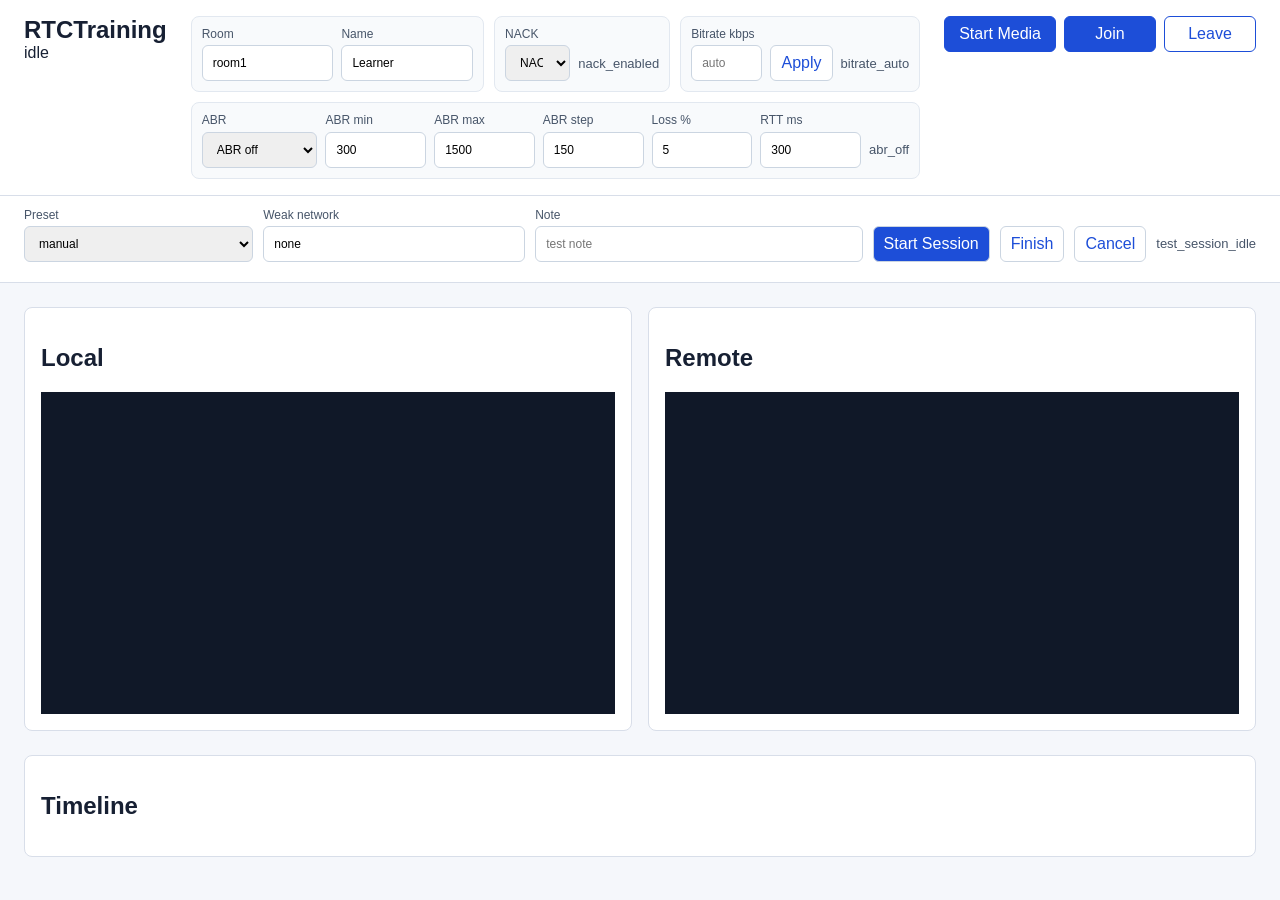
==== templates/webrtc/chat_real.html @ 7c40a48d "Run ABR decisions during stats upload" ====
<!doctype html>
<html lang="zh-CN">
  <head>
    <meta charset="utf-8">
    <meta name="viewport" content="width=device-width, initial-scale=1">
    <title>RTCTraining</title>
    <link rel="stylesheet" href="/static/webrtc/chat_real.css?v=20260507-control-groups-mobile-media">
  </head>
  <body>
    <main class="app-shell">
      <section class="topbar">
        <div>
          <h1>RTCTraining</h1>
          <p id="connectionState">idle</p>
        </div>
        <div class="room-controls">
          <div class="control-group identity-control-group">
            <label>
              <span>Room</span>
              <input id="roomIdInput" value="room1" aria-label="Room ID">
            </label>
            <label>
              <span>Name</span>
              <input id="displayNameInput" value="Learner" aria-label="Display name">
            </label>
          </div>
          <div class="control-group nack-control-group">
            <label>
              <span>NACK</span>
              <select id="nackModeSelect" aria-label="NACK mode">
                <option value="enabled" selected>NACK on</option>
                <option value="disabled">NACK off</option>
              </select>
            </label>
            <span id="nackModeState">nack_enabled</span>
          </div>
          <div class="control-group bitrate-control-group">
            <label>
              <span>Bitrate kbps</span>
              <input id="senderBitrateInput" type="number" min="0" step="1" inputmode="numeric" placeholder="auto" aria-label="Sender bitrate kbps">
            </label>
            <button id="applyBitrateButton" type="button">Apply</button>
            <span id="bitrateModeState">bitrate_auto</span>
          </div>
          <div class="control-group abr-control-group">
            <label>
              <span>ABR</span>
              <select id="abrModeSelect" aria-label="ABR mode">
                <option value="off" selected>ABR off</option>
                <option value="on">ABR on</option>
              </select>
            </label>
            <label>
              <span>ABR min</span>
              <input id="abrMinBitrateInput" type="number" min="1" step="1" value="300" aria-label="ABR min bitrate kbps">
            </label>
            <label>
              <span>ABR max</span>
              <input id="abrMaxBitrateInput" type="number" min="1" step="1" value="1500" aria-label="ABR max bitrate kbps">
            </label>
            <label>
              <span>ABR step</span>
              <input id="abrStepKbpsInput" type="number" min="1" step="1" value="150" aria-label="ABR step kbps">
            </label>
            <label>
              <span>Loss %</span>
              <input id="abrLossThresholdInput" type="number" min="0" step="0.1" value="5" aria-label="ABR loss threshold percent">
            </label>
            <label>
              <span>RTT ms</span>
              <input id="abrRttThresholdInput" type="number" min="1" step="1" value="300" aria-label="ABR RTT threshold ms">
            </label>
            <span id="abrModeState">abr_off</span>
          </div>
        </div>
        <div class="mobile-action-bar" aria-label="Room actions">
          <button id="startMediaButton" type="button">Start Media</button>
          <button id="joinRoomButton" type="button">Join</button>
          <button id="leaveRoomButton" type="button">Leave</button>
        </div>
      </section>
      <section class="test-session-panel" aria-label="Test session">
        <div class="test-session-controls">
          <label>
            <span>Preset</span>
            <select id="testPresetSelect" aria-label="Test preset">
              <option value="manual" selected>manual</option>
              <option value="nack_on">nack_on</option>
              <option value="nack_off">nack_off</option>
              <option value="low_bitrate">low_bitrate</option>
              <option value="abr_simple">abr_simple</option>
            </select>
          </label>
          <label>
            <span>Weak network</span>
            <input id="testWeakNetworkInput" value="none" aria-label="Weak network condition">
          </label>
          <label>
            <span>Note</span>
            <input id="testSessionNoteInput" placeholder="test note" aria-label="Test session note">
          </label>
          <button id="startTestSessionButton" type="button">Start Session</button>
          <button id="finishTestSessionButton" type="button">Finish</button>
          <button id="cancelTestSessionButton" type="button">Cancel</button>
          <span id="testSessionState">test_session_idle</span>
        </div>
        <div id="testSessionDownloads" class="test-session-downloads" aria-label="Test session downloads"></div>
      </section>
      <section class="video-grid">
        <article>
          <h2>Local</h2>
          <video id="localVideo" autoplay muted playsinline></video>
        </article>
        <article>
          <h2>Remote</h2>
          <div id="remoteVideos" class="remote-video-grid grid-0"></div>
        </article>
      </section>
      <section class="timeline-panel">
        <h2>Timeline</h2>
        <ol id="timeline"></ol>
      </section>
    </main>
    <script src="/static/webrtc/chat_real_shared.js?v=20260507-nack-mode-manual-bitrate-mobile-media"></script>
    <script src="/static/webrtc/chat_real_nack.js?v=20260507-nack-mode-manual-bitrate-mobile-media"></script>
    <script src="/static/webrtc/chat_real_bitrate.js?v=20260508-nack-mode-manual-bitrate-auto-abr-mobile-media"></script>
    <script src="/static/webrtc/chat_real_test_session.js?v=20260507-test-session"></script>
    <script src="/static/webrtc/chat_real_session.js?v=20260507-nack-mode-manual-bitrate-mobile-media"></script>
    <script src="/static/webrtc/chat_real_stats.js?v=20260508-nack-mode-manual-bitrate-auto-abr-mobile-media"></script>
    <script src="/static/webrtc/chat_real_bootstrap.js?v=20260507-nack-mode-manual-bitrate-mobile-media"></script>
    <script>
      window.__RTCTrainingTestHooks = window.__RTCTrainingTestHooks || {};
    </script>
  </body>
</html>
---- static/webrtc/chat_real.css ----
:root {
  color-scheme: light;
  font-family: Arial, Helvetica, sans-serif;
}

body {
  margin: 0;
  background: #f5f7fb;
  color: #172033;
}

.app-shell {
  min-height: 100vh;
}

.topbar {
  align-items: flex-start;
  background: #ffffff;
  border-bottom: 1px solid #d8dee9;
  display: grid;
  gap: 24px;
  grid-template-columns: auto minmax(0, 1fr) auto;
  justify-content: space-between;
  padding: 16px 24px;
}

.topbar h1,
.topbar p {
  margin: 0;
}

.room-controls {
  display: grid;
  gap: 10px;
  grid-template-columns: minmax(240px, 1.25fr) minmax(150px, 0.75fr) minmax(240px, 1fr);
  min-width: 0;
}

.control-group {
  align-items: end;
  background: #f8fafc;
  border: 1px solid #e2e8f0;
  border-radius: 8px;
  box-sizing: border-box;
  display: grid;
  gap: 8px;
  min-width: 0;
  padding: 10px;
}

.identity-control-group {
  grid-template-columns: minmax(0, 1fr) minmax(0, 1fr);
}

.nack-control-group {
  grid-template-columns: minmax(0, 1fr) auto;
}

.bitrate-control-group {
  grid-template-columns: minmax(0, 1fr) auto auto;
}

.abr-control-group {
  grid-column: 1 / -1;
  grid-template-columns: minmax(90px, 1.15fr) repeat(5, minmax(68px, 1fr)) auto;
}

.control-group label {
  color: #475569;
  display: grid;
  font-size: 12px;
  gap: 4px;
  min-width: 0;
}

.control-group label span {
  line-height: 1.2;
}

.room-controls input,
.room-controls select,
.room-controls button,
.mobile-action-bar button {
  font: inherit;
  min-height: 36px;
}

.room-controls input,
.room-controls select,
.room-controls button {
  border: 1px solid #cbd5e1;
  border-radius: 6px;
  box-sizing: border-box;
  max-width: none;
  min-width: 0;
  padding: 0 10px;
  width: 100%;
}

#applyBitrateButton {
  align-self: end;
  background: #ffffff;
  color: #1d4ed8;
  cursor: pointer;
}

#nackModeState,
#bitrateModeState,
#abrModeState {
  align-items: center;
  color: #475569;
  display: inline-flex;
  font-size: 13px;
  min-height: 36px;
  overflow-wrap: anywhere;
}

.mobile-action-bar {
  display: flex;
  gap: 8px;
}

.mobile-action-bar button {
  background: #1d4ed8;
  border: 1px solid #1d4ed8;
  border-radius: 6px;
  color: #ffffff;
  min-width: 92px;
  padding: 0 14px;
}

.mobile-action-bar button#leaveRoomButton {
  background: #ffffff;
  color: #1d4ed8;
}

.test-session-panel {
  background: #ffffff;
  border-bottom: 1px solid #d8dee9;
  padding: 12px 24px;
}

.test-session-controls {
  align-items: end;
  display: grid;
  gap: 10px;
  grid-template-columns: minmax(120px, 0.7fr) minmax(140px, 0.8fr) minmax(180px, 1fr) auto auto auto auto;
}

.test-session-controls label {
  color: #475569;
  display: grid;
  font-size: 12px;
  gap: 4px;
  min-width: 0;
}

.test-session-controls input,
.test-session-controls select,
.test-session-controls button {
  border: 1px solid #cbd5e1;
  border-radius: 6px;
  box-sizing: border-box;
  font: inherit;
  min-height: 36px;
  min-width: 0;
  padding: 0 10px;
  width: 100%;
}

.test-session-controls button {
  background: #ffffff;
  color: #1d4ed8;
  cursor: pointer;
}

#startTestSessionButton {
  background: #1d4ed8;
  color: #ffffff;
}

#testSessionState {
  align-items: center;
  color: #475569;
  display: inline-flex;
  font-size: 13px;
  min-height: 36px;
  overflow-wrap: anywhere;
}

.test-session-downloads {
  display: flex;
  flex-wrap: wrap;
  gap: 8px;
  margin-top: 8px;
}

.test-session-downloads a {
  border: 1px solid #cbd5e1;
  border-radius: 6px;
  color: #1d4ed8;
  font-size: 13px;
  padding: 6px 10px;
  text-decoration: none;
}

.video-grid {
  display: grid;
  gap: 16px;
  grid-template-columns: 1fr 1fr;
  padding: 24px;
}

.video-grid article,
.timeline-panel {
  background: #ffffff;
  border: 1px solid #d8dee9;
  border-radius: 8px;
  padding: 16px;
}

video {
  aspect-ratio: 16 / 9;
  background: #101828;
  display: block;
  width: 100%;
}

.remote-video-grid {
  aspect-ratio: 16 / 9;
  background: #101828;
  display: grid;
  gap: 6px;
  overflow: hidden;
  width: 100%;
}

.remote-video-grid.grid-0 {
  grid-template-columns: 1fr;
}

.remote-video-grid.grid-1 {
  grid-template-columns: 1fr;
}

.remote-video-grid.grid-2 {
  grid-template-columns: repeat(2, minmax(0, 1fr));
}

.remote-video-grid.grid-4 {
  grid-template-columns: repeat(2, minmax(0, 1fr));
}

.remote-video-grid.grid-9 {
  grid-template-columns: repeat(3, minmax(0, 1fr));
}

.remote-tile {
  background: #101828;
  min-height: 0;
  min-width: 0;
  overflow: hidden;
  position: relative;
}

.remote-tile video {
  height: 100%;
  object-fit: cover;
  width: 100%;
}

.remote-identity,
.remote-stats {
  background: rgba(15, 23, 42, 0.72);
  color: #ffffff;
  left: 8px;
  max-width: calc(100% - 16px);
  position: absolute;
}

.remote-identity {
  border-radius: 6px;
  display: grid;
  gap: 2px;
  padding: 6px 8px;
  top: 8px;
}

.remote-name {
  font-size: 13px;
  line-height: 1.2;
}

.remote-peer-id {
  color: #cbd5e1;
  font-size: 11px;
  line-height: 1.2;
}

.remote-stats {
  border-radius: 6px;
  bottom: 8px;
  display: flex;
  flex-wrap: wrap;
  font-size: 11px;
  gap: 4px 8px;
  line-height: 1.25;
  padding: 6px 8px;
}

.timeline-panel ol {
  display: grid;
  gap: 10px;
  margin: 0;
  padding-left: 24px;
}

.timeline-item {
  line-height: 1.35;
}

.timeline-header {
  font-weight: 700;
}

.timeline-meta {
  color: #475569;
  display: flex;
  flex-wrap: wrap;
  font-size: 13px;
  gap: 4px 12px;
  margin-top: 2px;
}

.timeline-field {
  min-width: 0;
  overflow-wrap: anywhere;
}

.timeline-item details {
  margin-top: 4px;
}

.timeline-item summary {
  color: #334155;
  cursor: pointer;
  font-size: 13px;
  overflow-wrap: anywhere;
}

.timeline-item pre {
  background: #0f172a;
  border-radius: 6px;
  color: #e2e8f0;
  font-size: 12px;
  max-height: 220px;
  overflow: auto;
  padding: 10px;
  white-space: pre-wrap;
}

.timeline-panel {
  margin: 0 24px 24px;
}

@media (max-width: 700px) {
  body {
    padding-bottom: calc(88px + env(safe-area-inset-bottom));
  }

  .topbar {
    display: grid;
    gap: 14px;
    padding: 14px;
  }

  .room-controls {
    display: grid;
    gap: 12px;
    grid-template-columns: 1fr;
    width: 100%;
  }

  .control-group {
    padding: 10px;
  }

  .identity-control-group,
  .nack-control-group,
  .bitrate-control-group,
  .abr-control-group {
    grid-template-columns: repeat(2, minmax(0, 1fr));
  }

  .room-controls input,
  .room-controls select,
  .room-controls button {
    max-width: none;
    min-width: 0;
    width: 100%;
  }

  #nackModeState,
  #bitrateModeState,
  #abrModeState {
    align-self: end;
  }

  #abrModeState {
    grid-column: span 2;
  }

  .mobile-action-bar {
    background: #ffffff;
    border-top: 1px solid #d8dee9;
    bottom: 0;
    box-shadow: 0 -8px 24px rgba(15, 23, 42, 0.12);
    box-sizing: border-box;
    display: grid;
    gap: 8px;
    grid-template-columns: 1.25fr 1fr 1fr;
    left: 0;
    padding: 10px 12px calc(10px + env(safe-area-inset-bottom));
    position: fixed;
    right: 0;
    z-index: 20;
  }

  .mobile-action-bar button {
    min-height: 48px;
    min-width: 0;
    padding: 0 8px;
    width: 100%;
  }

  .test-session-panel {
    padding: 12px 14px;
  }

  .test-session-controls {
    grid-template-columns: repeat(2, minmax(0, 1fr));
  }

  .test-session-controls label:nth-of-type(3),
  #testSessionState {
    grid-column: span 2;
  }

  .video-grid {
    grid-template-columns: 1fr;
    padding: 14px;
  }

  .video-grid article,
  .timeline-panel {
    padding: 12px;
  }

  .video-grid article h2,
  .timeline-panel h2 {
    font-size: 16px;
    margin: 0 0 10px;
  }

  .timeline-panel {
    margin: 0 14px 14px;
  }
}
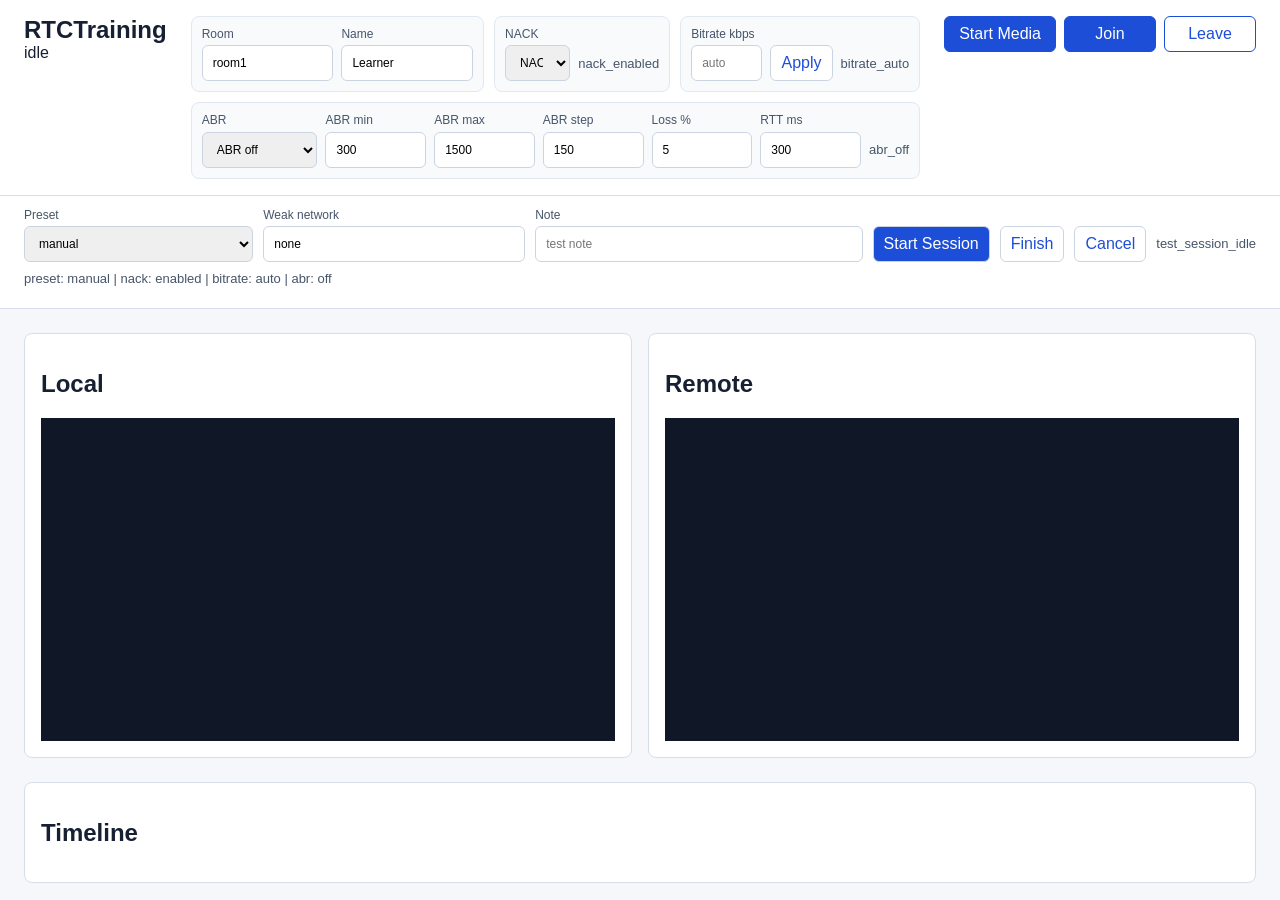
==== commit bae2c899: "Add CSV trends and session analysis controls" ====
--- a/templates/webrtc/chat_real.html
+++ b/templates/webrtc/chat_real.html
@@ -4,7 +4,7 @@
     <meta charset="utf-8">
     <meta name="viewport" content="width=device-width, initial-scale=1">
     <title>RTCTraining</title>
-    <link rel="stylesheet" href="/static/webrtc/chat_real.css?v=20260507-control-groups-mobile-media">
+    <link rel="stylesheet" href="/static/webrtc/chat_real.css?v=20260508-control-groups-mobile-media-session-details">
   </head>
   <body>
     <main class="app-shell">
@@ -87,8 +87,13 @@
               <option value="manual" selected>manual</option>
               <option value="nack_on">nack_on</option>
               <option value="nack_off">nack_off</option>
-              <option value="low_bitrate">low_bitrate</option>
+              <option value="bitrate_300">bitrate_300</option>
+              <option value="bitrate_800">bitrate_800</option>
+              <option value="nack_on_abr_off">nack_on_abr_off</option>
+              <option value="nack_off_abr_off">nack_off_abr_off</option>
               <option value="abr_simple">abr_simple</option>
+              <option value="nack_on_abr_on">nack_on_abr_on</option>
+              <option value="nack_off_abr_on">nack_off_abr_on</option>
             </select>
           </label>
           <label>
@@ -104,6 +109,8 @@
           <button id="cancelTestSessionButton" type="button">Cancel</button>
           <span id="testSessionState">test_session_idle</span>
         </div>
+        <div id="testSessionPresetSummary" class="test-session-summary">preset: manual</div>
+        <div id="testSessionDetails" class="test-session-details"></div>
         <div id="testSessionDownloads" class="test-session-downloads" aria-label="Test session downloads"></div>
       </section>
       <section class="video-grid">
@@ -124,10 +131,10 @@
     <script src="/static/webrtc/chat_real_shared.js?v=20260507-nack-mode-manual-bitrate-mobile-media"></script>
     <script src="/static/webrtc/chat_real_nack.js?v=20260507-nack-mode-manual-bitrate-mobile-media"></script>
     <script src="/static/webrtc/chat_real_bitrate.js?v=20260508-nack-mode-manual-bitrate-auto-abr-mobile-media"></script>
-    <script src="/static/webrtc/chat_real_test_session.js?v=20260507-test-session"></script>
+    <script src="/static/webrtc/chat_real_test_session.js?v=20260508-test-session-presets-details"></script>
     <script src="/static/webrtc/chat_real_session.js?v=20260507-nack-mode-manual-bitrate-mobile-media"></script>
     <script src="/static/webrtc/chat_real_stats.js?v=20260508-nack-mode-manual-bitrate-auto-abr-mobile-media"></script>
-    <script src="/static/webrtc/chat_real_bootstrap.js?v=20260507-nack-mode-manual-bitrate-mobile-media"></script>
+    <script src="/static/webrtc/chat_real_bootstrap.js?v=20260508-nack-mode-manual-bitrate-mobile-media-session-presets"></script>
     <script>
       window.__RTCTrainingTestHooks = window.__RTCTrainingTestHooks || {};
     </script>
--- a/static/webrtc/chat_real.css
+++ b/static/webrtc/chat_real.css
@@ -185,6 +185,15 @@
   display: inline-flex;
   font-size: 13px;
   min-height: 36px;
+  overflow-wrap: anywhere;
+}
+
+.test-session-summary,
+.test-session-details {
+  color: #475569;
+  font-size: 13px;
+  line-height: 1.4;
+  margin-top: 8px;
   overflow-wrap: anywhere;
 }
 
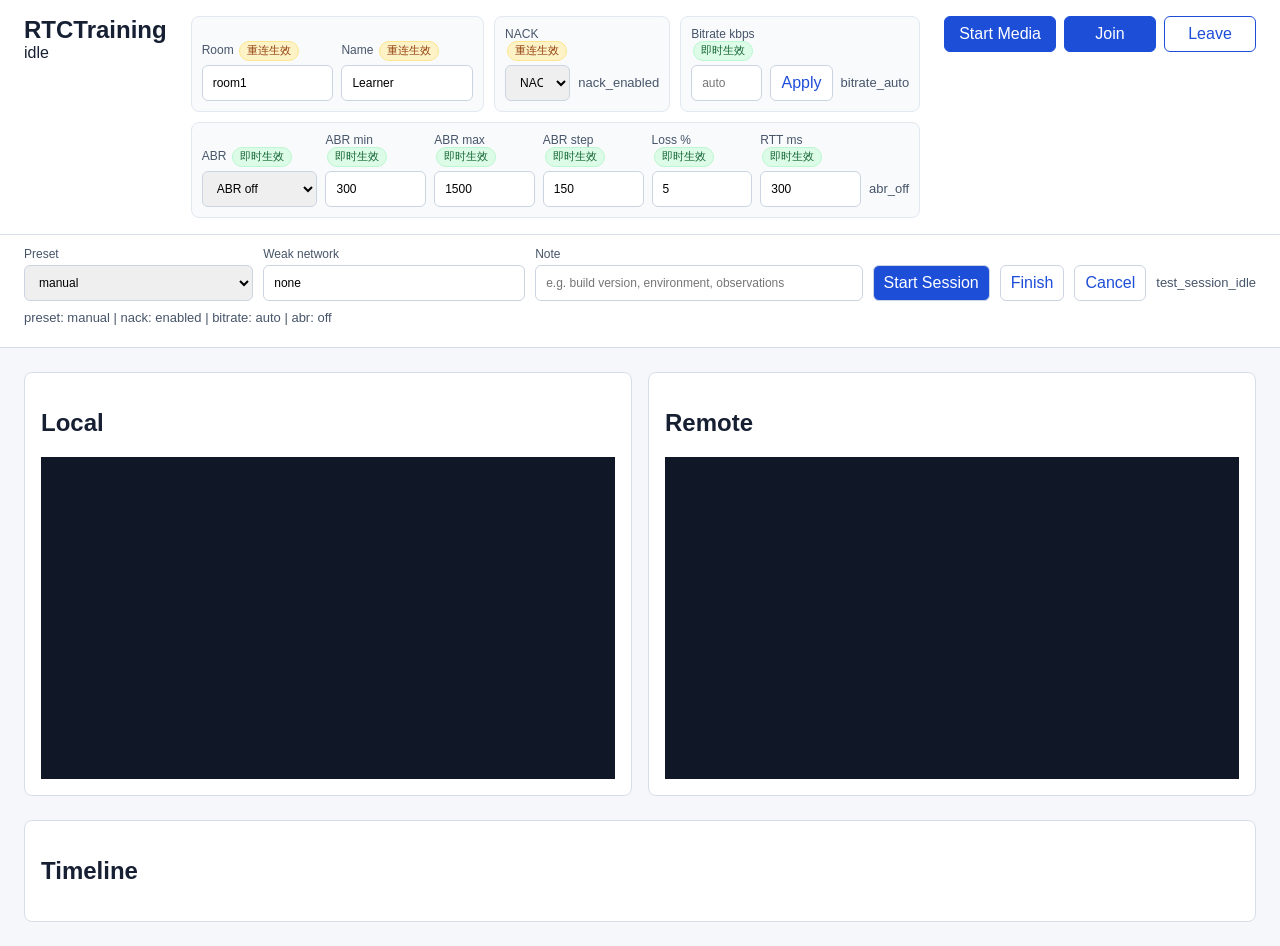
==== commit f7235aa8: "Filter stale dashboard data, add Chinese labels and param effect badges, parse SDP timeline - Build " ====
--- a/templates/webrtc/chat_real.html
+++ b/templates/webrtc/chat_real.html
@@ -4,7 +4,7 @@
     <meta charset="utf-8">
     <meta name="viewport" content="width=device-width, initial-scale=1">
     <title>RTCTraining</title>
-    <link rel="stylesheet" href="/static/webrtc/chat_real.css?v=20260508-control-groups-mobile-media-session-details">
+    <link rel="stylesheet" href="/static/webrtc/chat_real.css?v=20260508-sdp-parsed-timeline-toggle">
   </head>
   <body>
     <main class="app-shell">
@@ -16,17 +16,17 @@
         <div class="room-controls">
           <div class="control-group identity-control-group">
             <label>
-              <span>Room</span>
+              <span>Room <small class="param-effect-badge param-effect-reconnect">重连生效</small></span>
               <input id="roomIdInput" value="room1" aria-label="Room ID">
             </label>
             <label>
-              <span>Name</span>
+              <span>Name <small class="param-effect-badge param-effect-reconnect">重连生效</small></span>
               <input id="displayNameInput" value="Learner" aria-label="Display name">
             </label>
           </div>
           <div class="control-group nack-control-group">
             <label>
-              <span>NACK</span>
+              <span>NACK <small class="param-effect-badge param-effect-reconnect">重连生效</small></span>
               <select id="nackModeSelect" aria-label="NACK mode">
                 <option value="enabled" selected>NACK on</option>
                 <option value="disabled">NACK off</option>
@@ -36,7 +36,7 @@
           </div>
           <div class="control-group bitrate-control-group">
             <label>
-              <span>Bitrate kbps</span>
+              <span>Bitrate kbps <small class="param-effect-badge param-effect-immediate">即时生效</small></span>
               <input id="senderBitrateInput" type="number" min="0" step="1" inputmode="numeric" placeholder="auto" aria-label="Sender bitrate kbps">
             </label>
             <button id="applyBitrateButton" type="button">Apply</button>
@@ -44,30 +44,30 @@
           </div>
           <div class="control-group abr-control-group">
             <label>
-              <span>ABR</span>
+              <span>ABR <small class="param-effect-badge param-effect-immediate">即时生效</small></span>
               <select id="abrModeSelect" aria-label="ABR mode">
                 <option value="off" selected>ABR off</option>
                 <option value="on">ABR on</option>
               </select>
             </label>
             <label>
-              <span>ABR min</span>
+              <span>ABR min <small class="param-effect-badge param-effect-immediate">即时生效</small></span>
               <input id="abrMinBitrateInput" type="number" min="1" step="1" value="300" aria-label="ABR min bitrate kbps">
             </label>
             <label>
-              <span>ABR max</span>
+              <span>ABR max <small class="param-effect-badge param-effect-immediate">即时生效</small></span>
               <input id="abrMaxBitrateInput" type="number" min="1" step="1" value="1500" aria-label="ABR max bitrate kbps">
             </label>
             <label>
-              <span>ABR step</span>
+              <span>ABR step <small class="param-effect-badge param-effect-immediate">即时生效</small></span>
               <input id="abrStepKbpsInput" type="number" min="1" step="1" value="150" aria-label="ABR step kbps">
             </label>
             <label>
-              <span>Loss %</span>
+              <span>Loss % <small class="param-effect-badge param-effect-immediate">即时生效</small></span>
               <input id="abrLossThresholdInput" type="number" min="0" step="0.1" value="5" aria-label="ABR loss threshold percent">
             </label>
             <label>
-              <span>RTT ms</span>
+              <span>RTT ms <small class="param-effect-badge param-effect-immediate">即时生效</small></span>
               <input id="abrRttThresholdInput" type="number" min="1" step="1" value="300" aria-label="ABR RTT threshold ms">
             </label>
             <span id="abrModeState">abr_off</span>
@@ -98,11 +98,11 @@
           </label>
           <label>
             <span>Weak network</span>
-            <input id="testWeakNetworkInput" value="none" aria-label="Weak network condition">
+            <input id="testWeakNetworkInput" value="none" placeholder="e.g. none, loss_5%, delay_100ms" aria-label="Weak network condition" title="记录测试时的弱网模拟条件，如 none / loss_5% / delay_100ms，便于后续对比分析">
           </label>
           <label>
             <span>Note</span>
-            <input id="testSessionNoteInput" placeholder="test note" aria-label="Test session note">
+            <input id="testSessionNoteInput" placeholder="e.g. build version, environment, observations" aria-label="Test session note" title="测试备注，如构建版本、环境信息、观察到的现象等">
           </label>
           <button id="startTestSessionButton" type="button">Start Session</button>
           <button id="finishTestSessionButton" type="button">Finish</button>
@@ -128,11 +128,11 @@
         <ol id="timeline"></ol>
       </section>
     </main>
-    <script src="/static/webrtc/chat_real_shared.js?v=20260507-nack-mode-manual-bitrate-mobile-media"></script>
+    <script src="/static/webrtc/chat_real_shared.js?v=20260508-mobile-media-sdp-parsed-view"></script>
     <script src="/static/webrtc/chat_real_nack.js?v=20260507-nack-mode-manual-bitrate-mobile-media"></script>
     <script src="/static/webrtc/chat_real_bitrate.js?v=20260508-nack-mode-manual-bitrate-auto-abr-mobile-media"></script>
     <script src="/static/webrtc/chat_real_test_session.js?v=20260508-test-session-presets-details"></script>
-    <script src="/static/webrtc/chat_real_session.js?v=20260507-nack-mode-manual-bitrate-mobile-media"></script>
+    <script src="/static/webrtc/chat_real_session.js?v=20260508-mobile-media-sdp-parsed-view"></script>
     <script src="/static/webrtc/chat_real_stats.js?v=20260508-nack-mode-manual-bitrate-auto-abr-mobile-media"></script>
     <script src="/static/webrtc/chat_real_bootstrap.js?v=20260508-nack-mode-manual-bitrate-mobile-media-session-presets"></script>
     <script>
--- a/static/webrtc/chat_real.css
+++ b/static/webrtc/chat_real.css
@@ -75,6 +75,29 @@
 
 .control-group label span {
   line-height: 1.2;
+}
+
+.param-effect-badge {
+  border-radius: 10px;
+  display: inline-block;
+  font-size: 11px;
+  font-weight: 400;
+  line-height: 1.4;
+  margin-left: 2px;
+  padding: 1px 7px;
+  vertical-align: middle;
+}
+
+.param-effect-immediate {
+  background: #dcfce7;
+  color: #166534;
+  border: 1px solid #bbf7d0;
+}
+
+.param-effect-reconnect {
+  background: #fef3c7;
+  color: #92400e;
+  border: 1px solid #fde68a;
 }
 
 .room-controls input,
@@ -348,6 +371,18 @@
 
 .timeline-item details {
   margin-top: 4px;
+}
+
+.timeline-toggle-btn {
+  background: #f1f5f9;
+  border: 1px solid #cbd5e1;
+  border-radius: 4px;
+  color: #475569;
+  cursor: pointer;
+  font-size: 11px;
+  margin-top: 4px;
+  min-height: 24px;
+  padding: 2px 8px;
 }
 
 .timeline-item summary {
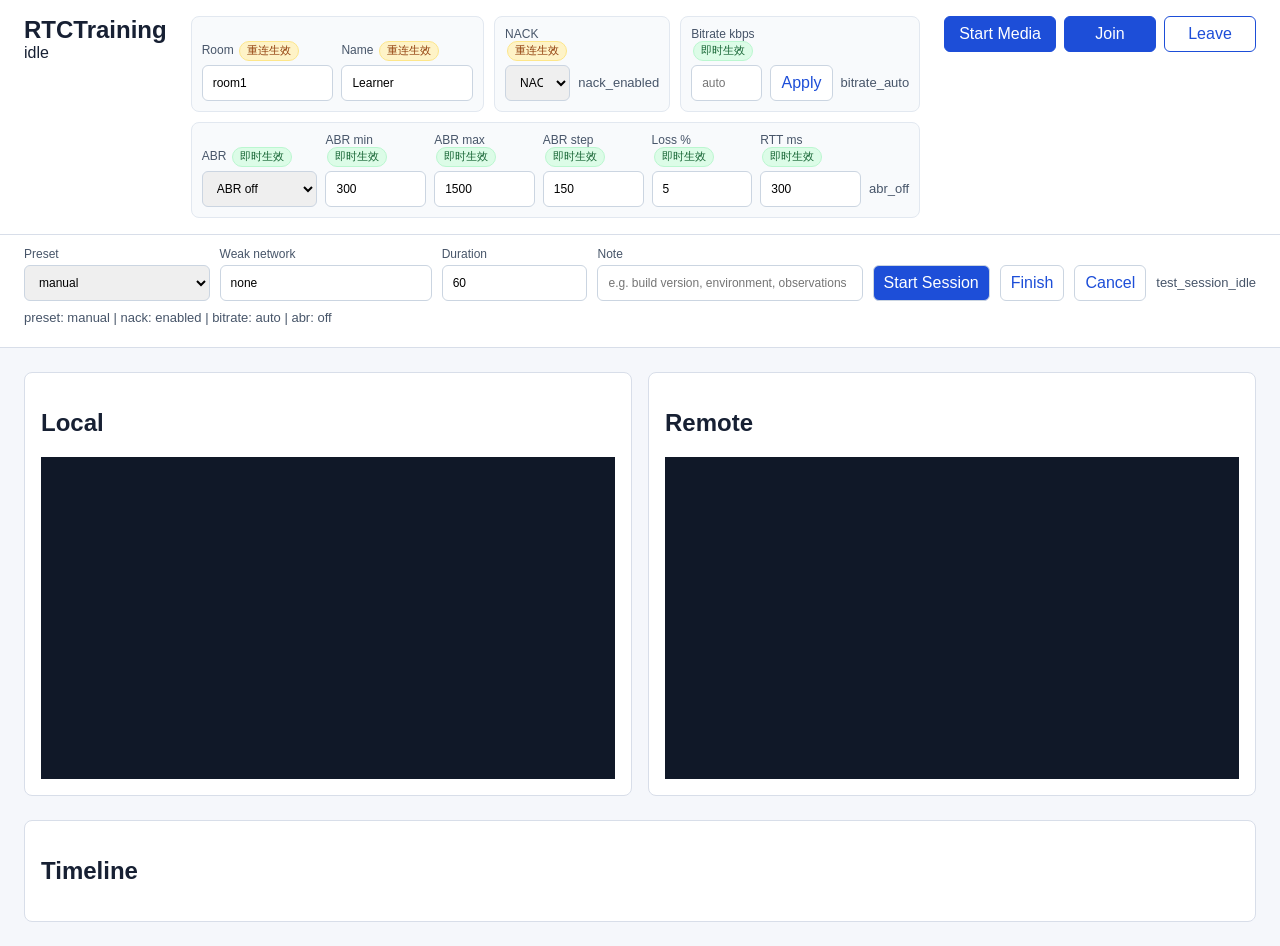
==== commit 08557f53: "feat: improve test session csv naming" ====
--- a/templates/webrtc/chat_real.html
+++ b/templates/webrtc/chat_real.html
@@ -4,7 +4,7 @@
     <meta charset="utf-8">
     <meta name="viewport" content="width=device-width, initial-scale=1">
     <title>RTCTraining</title>
-    <link rel="stylesheet" href="/static/webrtc/chat_real.css?v=20260508-sdp-parsed-timeline-toggle">
+    <link rel="stylesheet" href="/static/webrtc/chat_real.css?v=20260510-sdp-parsed-session-duration-readable-csv">
   </head>
   <body>
     <main class="app-shell">
@@ -101,6 +101,10 @@
             <input id="testWeakNetworkInput" value="none" placeholder="e.g. none, loss_5%, delay_100ms" aria-label="Weak network condition" title="记录测试时的弱网模拟条件，如 none / loss_5% / delay_100ms，便于后续对比分析">
           </label>
           <label>
+            <span>Duration</span>
+            <input id="testSessionDurationInput" type="number" min="1" step="1" value="60" aria-label="Planned test session duration seconds" title="计划录制时长，单位秒，仅用于记录和对比">
+          </label>
+          <label>
             <span>Note</span>
             <input id="testSessionNoteInput" placeholder="e.g. build version, environment, observations" aria-label="Test session note" title="测试备注，如构建版本、环境信息、观察到的现象等">
           </label>
@@ -131,7 +135,9 @@
     <script src="/static/webrtc/chat_real_shared.js?v=20260508-mobile-media-sdp-parsed-view"></script>
     <script src="/static/webrtc/chat_real_nack.js?v=20260507-nack-mode-manual-bitrate-mobile-media"></script>
     <script src="/static/webrtc/chat_real_bitrate.js?v=20260508-nack-mode-manual-bitrate-auto-abr-mobile-media"></script>
-    <script src="/static/webrtc/chat_real_test_session.js?v=20260508-test-session-presets-details"></script>
+    <script src="/static/webrtc/chat_real_test_session.js?v=20260510-test-session-duration-readable-csv"></script>
+    <script src="/static/webrtc/rtc/stats_normalizer.js?v=20260509-stats-modules"></script>
+    <script src="/static/webrtc/ui/remote_stats_view.js?v=20260509-stats-modules"></script>
     <script src="/static/webrtc/chat_real_session.js?v=20260508-mobile-media-sdp-parsed-view"></script>
     <script src="/static/webrtc/chat_real_stats.js?v=20260508-nack-mode-manual-bitrate-auto-abr-mobile-media"></script>
     <script src="/static/webrtc/chat_real_bootstrap.js?v=20260508-nack-mode-manual-bitrate-mobile-media-session-presets"></script>
--- a/static/webrtc/chat_real.css
+++ b/static/webrtc/chat_real.css
@@ -167,7 +167,7 @@
   align-items: end;
   display: grid;
   gap: 10px;
-  grid-template-columns: minmax(120px, 0.7fr) minmax(140px, 0.8fr) minmax(180px, 1fr) auto auto auto auto;
+  grid-template-columns: minmax(120px, 0.7fr) minmax(140px, 0.8fr) minmax(110px, 0.55fr) minmax(180px, 1fr) auto auto auto auto;
 }
 
 .test-session-controls label {
@@ -414,26 +414,27 @@
 
   .topbar {
     display: grid;
-    gap: 14px;
-    padding: 14px;
+    gap: 10px;
+    padding: 10px 12px;
   }
 
   .room-controls {
     display: grid;
-    gap: 12px;
+    gap: 8px;
     grid-template-columns: 1fr;
     width: 100%;
   }
 
   .control-group {
-    padding: 10px;
+    gap: 6px;
+    padding: 8px;
   }
 
   .identity-control-group,
   .nack-control-group,
   .bitrate-control-group,
   .abr-control-group {
-    grid-template-columns: repeat(2, minmax(0, 1fr));
+    grid-template-columns: repeat(3, minmax(0, 1fr));
   }
 
   .room-controls input,
@@ -451,7 +452,8 @@
   }
 
   #abrModeState {
-    grid-column: span 2;
+    grid-column: span 3;
+    min-height: 30px;
   }
 
   .mobile-action-bar {
@@ -485,7 +487,7 @@
     grid-template-columns: repeat(2, minmax(0, 1fr));
   }
 
-  .test-session-controls label:nth-of-type(3),
+  .test-session-controls label:nth-of-type(4),
   #testSessionState {
     grid-column: span 2;
   }
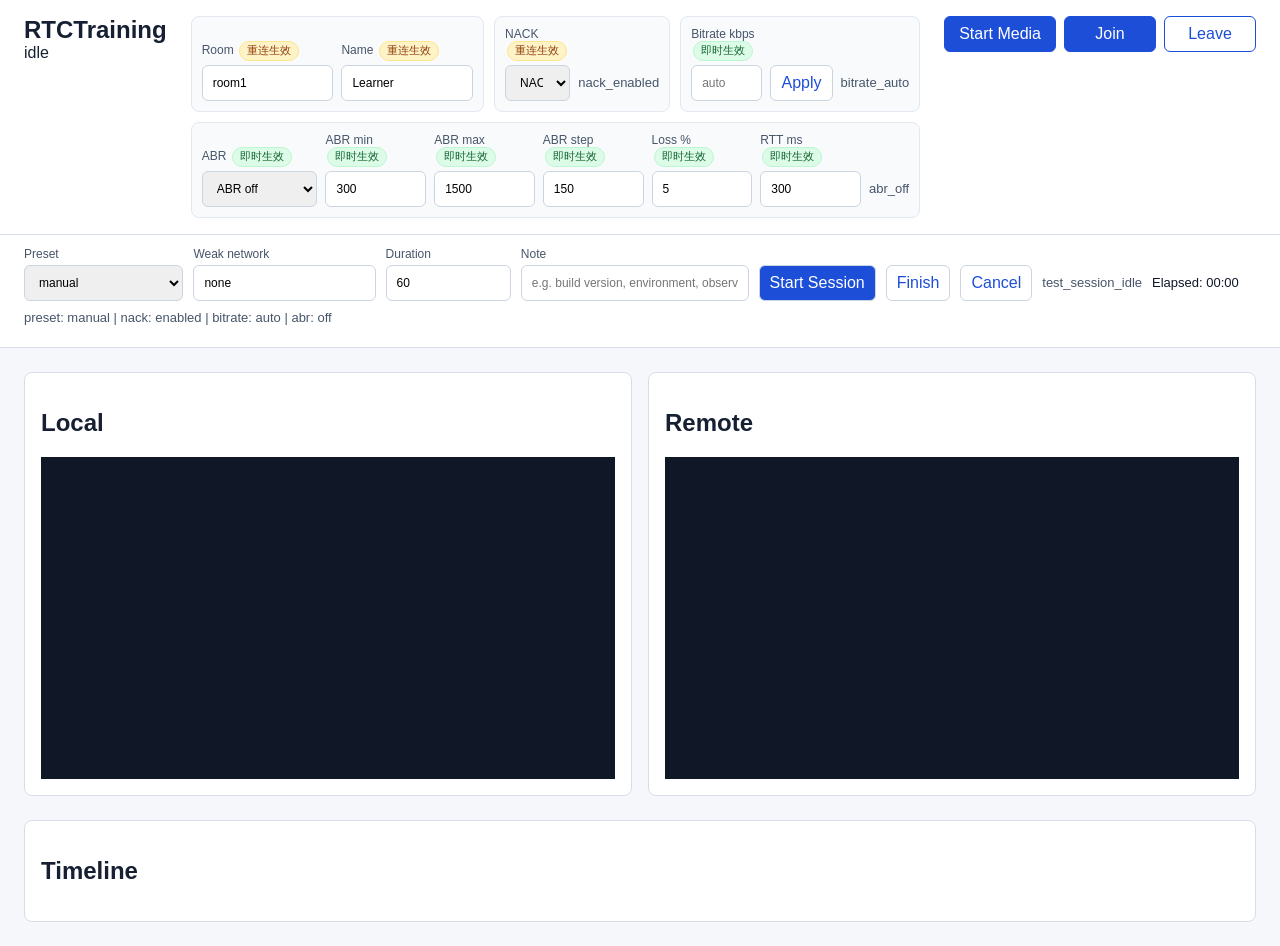
==== commit 772bb9e8: "feat: improve experiment session lifecycle" ====
--- a/templates/webrtc/chat_real.html
+++ b/templates/webrtc/chat_real.html
@@ -4,7 +4,7 @@
     <meta charset="utf-8">
     <meta name="viewport" content="width=device-width, initial-scale=1">
     <title>RTCTraining</title>
-    <link rel="stylesheet" href="/static/webrtc/chat_real.css?v=20260510-sdp-parsed-session-duration-readable-csv">
+    <link rel="stylesheet" href="/static/webrtc/chat_real.css?v=20260512-session-elapsed-timer">
   </head>
   <body>
     <main class="app-shell">
@@ -112,6 +112,7 @@
           <button id="finishTestSessionButton" type="button">Finish</button>
           <button id="cancelTestSessionButton" type="button">Cancel</button>
           <span id="testSessionState">test_session_idle</span>
+          <span id="testSessionElapsed">Elapsed: 00:00</span>
         </div>
         <div id="testSessionPresetSummary" class="test-session-summary">preset: manual</div>
         <div id="testSessionDetails" class="test-session-details"></div>
@@ -135,12 +136,12 @@
     <script src="/static/webrtc/chat_real_shared.js?v=20260508-mobile-media-sdp-parsed-view"></script>
     <script src="/static/webrtc/chat_real_nack.js?v=20260507-nack-mode-manual-bitrate-mobile-media"></script>
     <script src="/static/webrtc/chat_real_bitrate.js?v=20260508-nack-mode-manual-bitrate-auto-abr-mobile-media"></script>
-    <script src="/static/webrtc/chat_real_test_session.js?v=20260510-test-session-duration-readable-csv"></script>
+    <script src="/static/webrtc/chat_real_test_session.js?v=20260512-session-elapsed-timer"></script>
     <script src="/static/webrtc/rtc/stats_normalizer.js?v=20260509-stats-modules"></script>
     <script src="/static/webrtc/ui/remote_stats_view.js?v=20260509-stats-modules"></script>
-    <script src="/static/webrtc/chat_real_session.js?v=20260508-mobile-media-sdp-parsed-view"></script>
+    <script src="/static/webrtc/chat_real_session.js?v=20260512-room-cleanup"></script>
     <script src="/static/webrtc/chat_real_stats.js?v=20260508-nack-mode-manual-bitrate-auto-abr-mobile-media"></script>
-    <script src="/static/webrtc/chat_real_bootstrap.js?v=20260508-nack-mode-manual-bitrate-mobile-media-session-presets"></script>
+    <script src="/static/webrtc/chat_real_bootstrap.js?v=20260512-room-cleanup"></script>
     <script>
       window.__RTCTrainingTestHooks = window.__RTCTrainingTestHooks || {};
     </script>
--- a/static/webrtc/chat_real.css
+++ b/static/webrtc/chat_real.css
@@ -167,7 +167,7 @@
   align-items: end;
   display: grid;
   gap: 10px;
-  grid-template-columns: minmax(120px, 0.7fr) minmax(140px, 0.8fr) minmax(110px, 0.55fr) minmax(180px, 1fr) auto auto auto auto;
+  grid-template-columns: minmax(120px, 0.7fr) minmax(140px, 0.8fr) minmax(110px, 0.55fr) minmax(180px, 1fr) auto auto auto auto auto;
 }
 
 .test-session-controls label {
@@ -202,13 +202,20 @@
   color: #ffffff;
 }
 
-#testSessionState {
+#testSessionState,
+#testSessionElapsed {
   align-items: center;
   color: #475569;
   display: inline-flex;
   font-size: 13px;
   min-height: 36px;
   overflow-wrap: anywhere;
+}
+
+#testSessionElapsed {
+  color: #0f172a;
+  font-variant-numeric: tabular-nums;
+  min-width: 104px;
 }
 
 .test-session-summary,
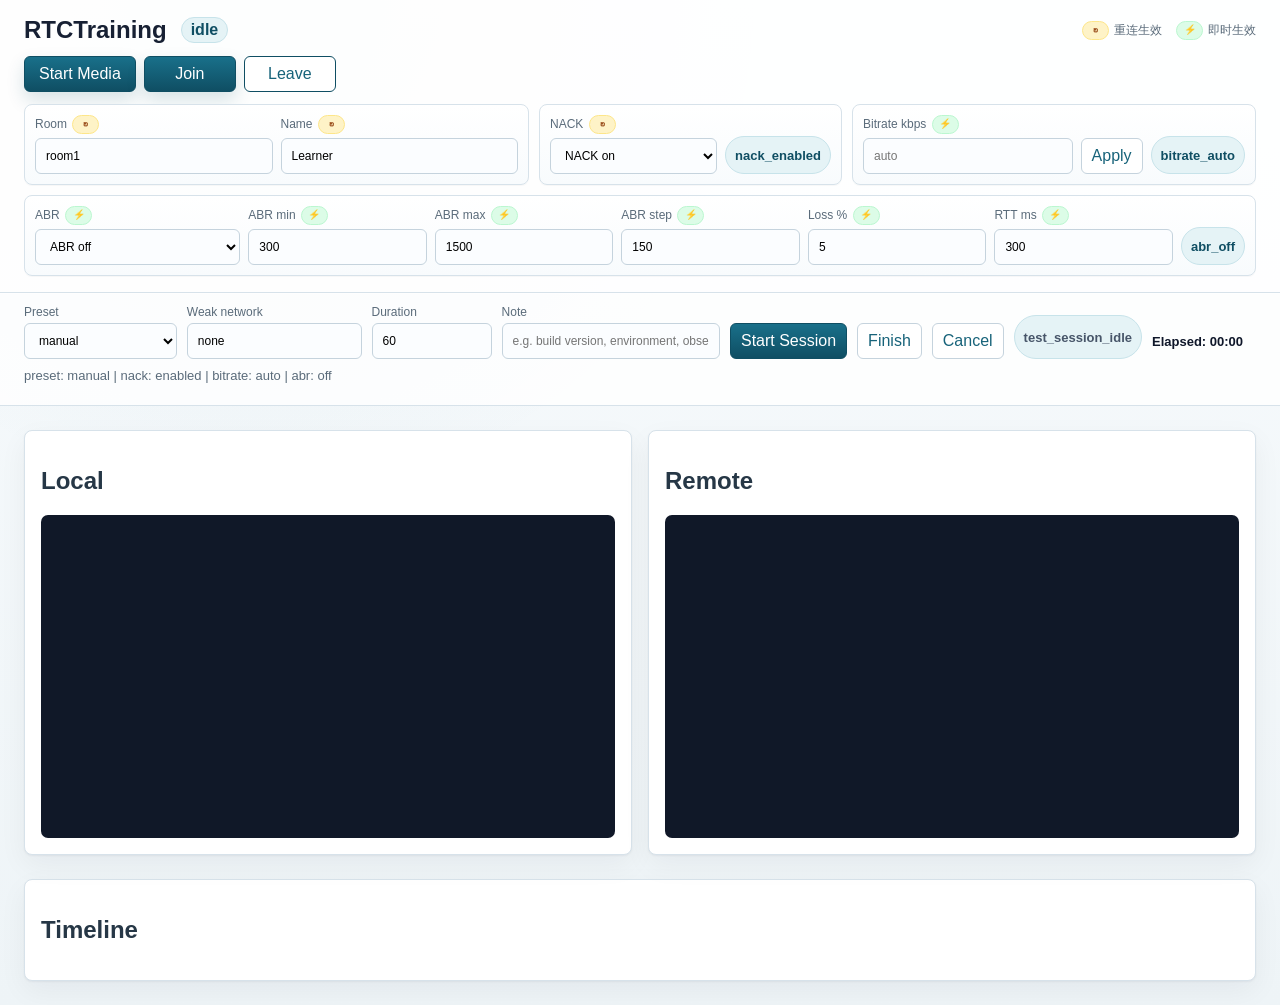
==== commit 0b36b964: "feat: refine web UI styling" ====
--- a/templates/webrtc/chat_real.html
+++ b/templates/webrtc/chat_real.html
@@ -4,29 +4,38 @@
     <meta charset="utf-8">
     <meta name="viewport" content="width=device-width, initial-scale=1">
     <title>RTCTraining</title>
-    <link rel="stylesheet" href="/static/webrtc/chat_real.css?v=20260512-session-elapsed-timer">
+    <link rel="stylesheet" href="/static/webrtc/chat_real.css?v=20260514-effect-icons">
   </head>
   <body>
     <main class="app-shell">
       <section class="topbar">
-        <div>
+        <div class="brand-row">
           <h1>RTCTraining</h1>
           <p id="connectionState">idle</p>
+          <div class="param-effect-legend" aria-label="Parameter effect legend">
+            <span><i class="param-effect-badge param-effect-reconnect" aria-hidden="true">↻</i> 重连生效</span>
+            <span><i class="param-effect-badge param-effect-immediate" aria-hidden="true">⚡</i> 即时生效</span>
+          </div>
+        </div>
+        <div class="mobile-action-bar" aria-label="Room actions">
+          <button id="startMediaButton" type="button">Start Media</button>
+          <button id="joinRoomButton" type="button">Join</button>
+          <button id="leaveRoomButton" type="button">Leave</button>
         </div>
         <div class="room-controls">
           <div class="control-group identity-control-group">
             <label>
-              <span>Room <small class="param-effect-badge param-effect-reconnect">重连生效</small></span>
+              <span>Room <small class="param-effect-badge param-effect-reconnect" aria-label="重连生效" title="重连生效">↻</small></span>
               <input id="roomIdInput" value="room1" aria-label="Room ID">
             </label>
             <label>
-              <span>Name <small class="param-effect-badge param-effect-reconnect">重连生效</small></span>
+              <span>Name <small class="param-effect-badge param-effect-reconnect" aria-label="重连生效" title="重连生效">↻</small></span>
               <input id="displayNameInput" value="Learner" aria-label="Display name">
             </label>
           </div>
           <div class="control-group nack-control-group">
             <label>
-              <span>NACK <small class="param-effect-badge param-effect-reconnect">重连生效</small></span>
+              <span>NACK <small class="param-effect-badge param-effect-reconnect" aria-label="重连生效" title="重连生效">↻</small></span>
               <select id="nackModeSelect" aria-label="NACK mode">
                 <option value="enabled" selected>NACK on</option>
                 <option value="disabled">NACK off</option>
@@ -36,7 +45,7 @@
           </div>
           <div class="control-group bitrate-control-group">
             <label>
-              <span>Bitrate kbps <small class="param-effect-badge param-effect-immediate">即时生效</small></span>
+              <span>Bitrate kbps <small class="param-effect-badge param-effect-immediate" aria-label="即时生效" title="即时生效">⚡</small></span>
               <input id="senderBitrateInput" type="number" min="0" step="1" inputmode="numeric" placeholder="auto" aria-label="Sender bitrate kbps">
             </label>
             <button id="applyBitrateButton" type="button">Apply</button>
@@ -44,39 +53,34 @@
           </div>
           <div class="control-group abr-control-group">
             <label>
-              <span>ABR <small class="param-effect-badge param-effect-immediate">即时生效</small></span>
+              <span>ABR <small class="param-effect-badge param-effect-immediate" aria-label="即时生效" title="即时生效">⚡</small></span>
               <select id="abrModeSelect" aria-label="ABR mode">
                 <option value="off" selected>ABR off</option>
                 <option value="on">ABR on</option>
               </select>
             </label>
             <label>
-              <span>ABR min <small class="param-effect-badge param-effect-immediate">即时生效</small></span>
+              <span>ABR min <small class="param-effect-badge param-effect-immediate" aria-label="即时生效" title="即时生效">⚡</small></span>
               <input id="abrMinBitrateInput" type="number" min="1" step="1" value="300" aria-label="ABR min bitrate kbps">
             </label>
             <label>
-              <span>ABR max <small class="param-effect-badge param-effect-immediate">即时生效</small></span>
+              <span>ABR max <small class="param-effect-badge param-effect-immediate" aria-label="即时生效" title="即时生效">⚡</small></span>
               <input id="abrMaxBitrateInput" type="number" min="1" step="1" value="1500" aria-label="ABR max bitrate kbps">
             </label>
             <label>
-              <span>ABR step <small class="param-effect-badge param-effect-immediate">即时生效</small></span>
+              <span>ABR step <small class="param-effect-badge param-effect-immediate" aria-label="即时生效" title="即时生效">⚡</small></span>
               <input id="abrStepKbpsInput" type="number" min="1" step="1" value="150" aria-label="ABR step kbps">
             </label>
             <label>
-              <span>Loss % <small class="param-effect-badge param-effect-immediate">即时生效</small></span>
+              <span>Loss % <small class="param-effect-badge param-effect-immediate" aria-label="即时生效" title="即时生效">⚡</small></span>
               <input id="abrLossThresholdInput" type="number" min="0" step="0.1" value="5" aria-label="ABR loss threshold percent">
             </label>
             <label>
-              <span>RTT ms <small class="param-effect-badge param-effect-immediate">即时生效</small></span>
+              <span>RTT ms <small class="param-effect-badge param-effect-immediate" aria-label="即时生效" title="即时生效">⚡</small></span>
               <input id="abrRttThresholdInput" type="number" min="1" step="1" value="300" aria-label="ABR RTT threshold ms">
             </label>
             <span id="abrModeState">abr_off</span>
           </div>
-        </div>
-        <div class="mobile-action-bar" aria-label="Room actions">
-          <button id="startMediaButton" type="button">Start Media</button>
-          <button id="joinRoomButton" type="button">Join</button>
-          <button id="leaveRoomButton" type="button">Leave</button>
         </div>
       </section>
       <section class="test-session-panel" aria-label="Test session">
--- a/static/webrtc/chat_real.css
+++ b/static/webrtc/chat_real.css
@@ -1,12 +1,26 @@
 :root {
   color-scheme: light;
-  font-family: Arial, Helvetica, sans-serif;
+  font-family: "Avenir Next", "PingFang SC", "Microsoft YaHei", Helvetica, Arial, sans-serif;
+  --surface: #ffffff;
+  --surface-soft: #f8fbfd;
+  --surface-muted: #edf3f7;
+  --border: #d7e2ea;
+  --border-strong: #c5d3dd;
+  --text: #172033;
+  --muted: #5a6b7a;
+  --accent: #17637a;
+  --accent-strong: #0f4e63;
+  --accent-soft: #e5f3f6;
+  --shadow-soft: 0 1px 2px rgba(15, 23, 42, 0.05), 0 10px 28px rgba(15, 23, 42, 0.05);
+  --focus-ring: 0 0 0 3px rgba(23, 99, 122, 0.16);
 }
 
 body {
   margin: 0;
-  background: #f5f7fb;
-  color: #172033;
+  background:
+    radial-gradient(circle at 20% 0%, rgba(23, 99, 122, 0.07), transparent 32rem),
+    linear-gradient(180deg, #f8fbfd 0%, #eef4f7 100%);
+  color: var(--text);
 }
 
 .app-shell {
@@ -15,12 +29,12 @@
 
 .topbar {
   align-items: flex-start;
-  background: #ffffff;
-  border-bottom: 1px solid #d8dee9;
-  display: grid;
-  gap: 24px;
-  grid-template-columns: auto minmax(0, 1fr) auto;
-  justify-content: space-between;
+  background: rgba(255, 255, 255, 0.92);
+  border-bottom: 1px solid var(--border);
+  box-shadow: 0 1px 0 rgba(255, 255, 255, 0.8);
+  display: grid;
+  gap: 12px;
+  grid-template-columns: 1fr;
   padding: 16px 24px;
 }
 
@@ -29,6 +43,46 @@
   margin: 0;
 }
 
+.topbar h1 {
+  letter-spacing: 0;
+}
+
+.brand-row {
+  align-items: center;
+  display: flex;
+  flex-wrap: wrap;
+  gap: 10px 14px;
+}
+
+.param-effect-legend {
+  align-items: center;
+  color: var(--muted);
+  display: flex;
+  flex-wrap: wrap;
+  font-size: 12px;
+  gap: 6px 12px;
+  margin-left: auto;
+}
+
+.param-effect-legend span {
+  align-items: center;
+  display: inline-flex;
+  gap: 5px;
+}
+
+.topbar p,
+#nackModeState,
+#bitrateModeState,
+#abrModeState,
+#testSessionState {
+  background: var(--accent-soft);
+  border: 1px solid #c7e3ea;
+  border-radius: 999px;
+  color: var(--accent-strong);
+  font-weight: 700;
+  padding: 3px 9px;
+}
+
 .room-controls {
   display: grid;
   gap: 10px;
@@ -38,14 +92,15 @@
 
 .control-group {
   align-items: end;
-  background: #f8fafc;
-  border: 1px solid #e2e8f0;
+  background: linear-gradient(180deg, var(--surface) 0%, var(--surface-soft) 100%);
+  border: 1px solid var(--border);
   border-radius: 8px;
   box-sizing: border-box;
   display: grid;
   gap: 8px;
   min-width: 0;
   padding: 10px;
+  box-shadow: 0 1px 1px rgba(15, 23, 42, 0.03);
 }
 
 .identity-control-group {
@@ -66,7 +121,7 @@
 }
 
 .control-group label {
-  color: #475569;
+  color: var(--muted);
   display: grid;
   font-size: 12px;
   gap: 4px;
@@ -78,13 +133,17 @@
 }
 
 .param-effect-badge {
-  border-radius: 10px;
+  border-radius: 999px;
   display: inline-block;
-  font-size: 11px;
-  font-weight: 400;
-  line-height: 1.4;
+  font-size: 10px;
+  font-style: normal;
+  font-weight: 800;
+  height: 17px;
+  line-height: 15px;
   margin-left: 2px;
-  padding: 1px 7px;
+  min-width: 17px;
+  padding: 0 4px;
+  text-align: center;
   vertical-align: middle;
 }
 
@@ -111,7 +170,8 @@
 .room-controls input,
 .room-controls select,
 .room-controls button {
-  border: 1px solid #cbd5e1;
+  background: #fbfdff;
+  border: 1px solid var(--border-strong);
   border-radius: 6px;
   box-sizing: border-box;
   max-width: none;
@@ -120,10 +180,19 @@
   width: 100%;
 }
 
+.room-controls input:focus,
+.room-controls select:focus,
+.test-session-controls input:focus,
+.test-session-controls select:focus {
+  border-color: var(--accent);
+  box-shadow: var(--focus-ring);
+  outline: none;
+}
+
 #applyBitrateButton {
   align-self: end;
   background: #ffffff;
-  color: #1d4ed8;
+  color: var(--accent);
   cursor: pointer;
 }
 
@@ -131,22 +200,23 @@
 #bitrateModeState,
 #abrModeState {
   align-items: center;
-  color: #475569;
   display: inline-flex;
   font-size: 13px;
-  min-height: 36px;
+  min-height: 30px;
   overflow-wrap: anywhere;
 }
 
 .mobile-action-bar {
   display: flex;
   gap: 8px;
+  justify-content: flex-start;
 }
 
 .mobile-action-bar button {
-  background: #1d4ed8;
-  border: 1px solid #1d4ed8;
+  background: linear-gradient(180deg, #19708a 0%, var(--accent-strong) 100%);
+  border: 1px solid var(--accent-strong);
   border-radius: 6px;
+  box-shadow: 0 8px 18px rgba(15, 78, 99, 0.16);
   color: #ffffff;
   min-width: 92px;
   padding: 0 14px;
@@ -154,12 +224,13 @@
 
 .mobile-action-bar button#leaveRoomButton {
   background: #ffffff;
-  color: #1d4ed8;
+  box-shadow: none;
+  color: var(--accent);
 }
 
 .test-session-panel {
-  background: #ffffff;
-  border-bottom: 1px solid #d8dee9;
+  background: rgba(255, 255, 255, 0.82);
+  border-bottom: 1px solid var(--border);
   padding: 12px 24px;
 }
 
@@ -171,7 +242,7 @@
 }
 
 .test-session-controls label {
-  color: #475569;
+  color: var(--muted);
   display: grid;
   font-size: 12px;
   gap: 4px;
@@ -181,7 +252,8 @@
 .test-session-controls input,
 .test-session-controls select,
 .test-session-controls button {
-  border: 1px solid #cbd5e1;
+  background: #fbfdff;
+  border: 1px solid var(--border-strong);
   border-radius: 6px;
   box-sizing: border-box;
   font: inherit;
@@ -193,12 +265,13 @@
 
 .test-session-controls button {
   background: #ffffff;
-  color: #1d4ed8;
+  color: var(--accent);
   cursor: pointer;
 }
 
 #startTestSessionButton {
-  background: #1d4ed8;
+  background: linear-gradient(180deg, #19708a 0%, var(--accent-strong) 100%);
+  border-color: var(--accent-strong);
   color: #ffffff;
 }
 
@@ -215,12 +288,13 @@
 #testSessionElapsed {
   color: #0f172a;
   font-variant-numeric: tabular-nums;
+  font-weight: 700;
   min-width: 104px;
 }
 
 .test-session-summary,
 .test-session-details {
-  color: #475569;
+  color: var(--muted);
   font-size: 13px;
   line-height: 1.4;
   margin-top: 8px;
@@ -235,9 +309,10 @@
 }
 
 .test-session-downloads a {
-  border: 1px solid #cbd5e1;
+  background: #ffffff;
+  border: 1px solid var(--border-strong);
   border-radius: 6px;
-  color: #1d4ed8;
+  color: var(--accent);
   font-size: 13px;
   padding: 6px 10px;
   text-decoration: none;
@@ -252,15 +327,23 @@
 
 .video-grid article,
 .timeline-panel {
-  background: #ffffff;
-  border: 1px solid #d8dee9;
+  background: var(--surface);
+  border: 1px solid var(--border);
   border-radius: 8px;
   padding: 16px;
+  box-shadow: var(--shadow-soft);
+}
+
+.video-grid article h2,
+.timeline-panel h2 {
+  color: #263746;
+  letter-spacing: 0;
 }
 
 video {
   aspect-ratio: 16 / 9;
   background: #101828;
+  border-radius: 7px;
   display: block;
   width: 100%;
 }
@@ -268,6 +351,7 @@
 .remote-video-grid {
   aspect-ratio: 16 / 9;
   background: #101828;
+  border-radius: 7px;
   display: grid;
   gap: 6px;
   overflow: hidden;
@@ -310,7 +394,9 @@
 
 .remote-identity,
 .remote-stats {
-  background: rgba(15, 23, 42, 0.72);
+  background: rgba(15, 23, 42, 0.78);
+  border: 1px solid rgba(226, 232, 240, 0.16);
+  box-shadow: 0 10px 24px rgba(0, 0, 0, 0.18);
   color: #ffffff;
   left: 8px;
   max-width: calc(100% - 16px);
@@ -363,7 +449,7 @@
 }
 
 .timeline-meta {
-  color: #475569;
+  color: var(--muted);
   display: flex;
   flex-wrap: wrap;
   font-size: 13px;
@@ -381,10 +467,10 @@
 }
 
 .timeline-toggle-btn {
-  background: #f1f5f9;
-  border: 1px solid #cbd5e1;
+  background: var(--surface-muted);
+  border: 1px solid var(--border-strong);
   border-radius: 4px;
-  color: #475569;
+  color: var(--muted);
   cursor: pointer;
   font-size: 11px;
   margin-top: 4px;
@@ -400,7 +486,7 @@
 }
 
 .timeline-item pre {
-  background: #0f172a;
+  background: #111827;
   border-radius: 6px;
   color: #e2e8f0;
   font-size: 12px;
@@ -422,12 +508,24 @@
   .topbar {
     display: grid;
     gap: 10px;
+    grid-template-columns: 1fr;
     padding: 10px 12px;
+  }
+
+  .brand-row {
+    align-items: center;
+  }
+
+  .param-effect-legend {
+    flex-basis: 100%;
+    justify-content: flex-end;
+    margin-left: 0;
   }
 
   .room-controls {
     display: grid;
     gap: 8px;
+    grid-column: auto;
     grid-template-columns: 1fr;
     width: 100%;
   }
